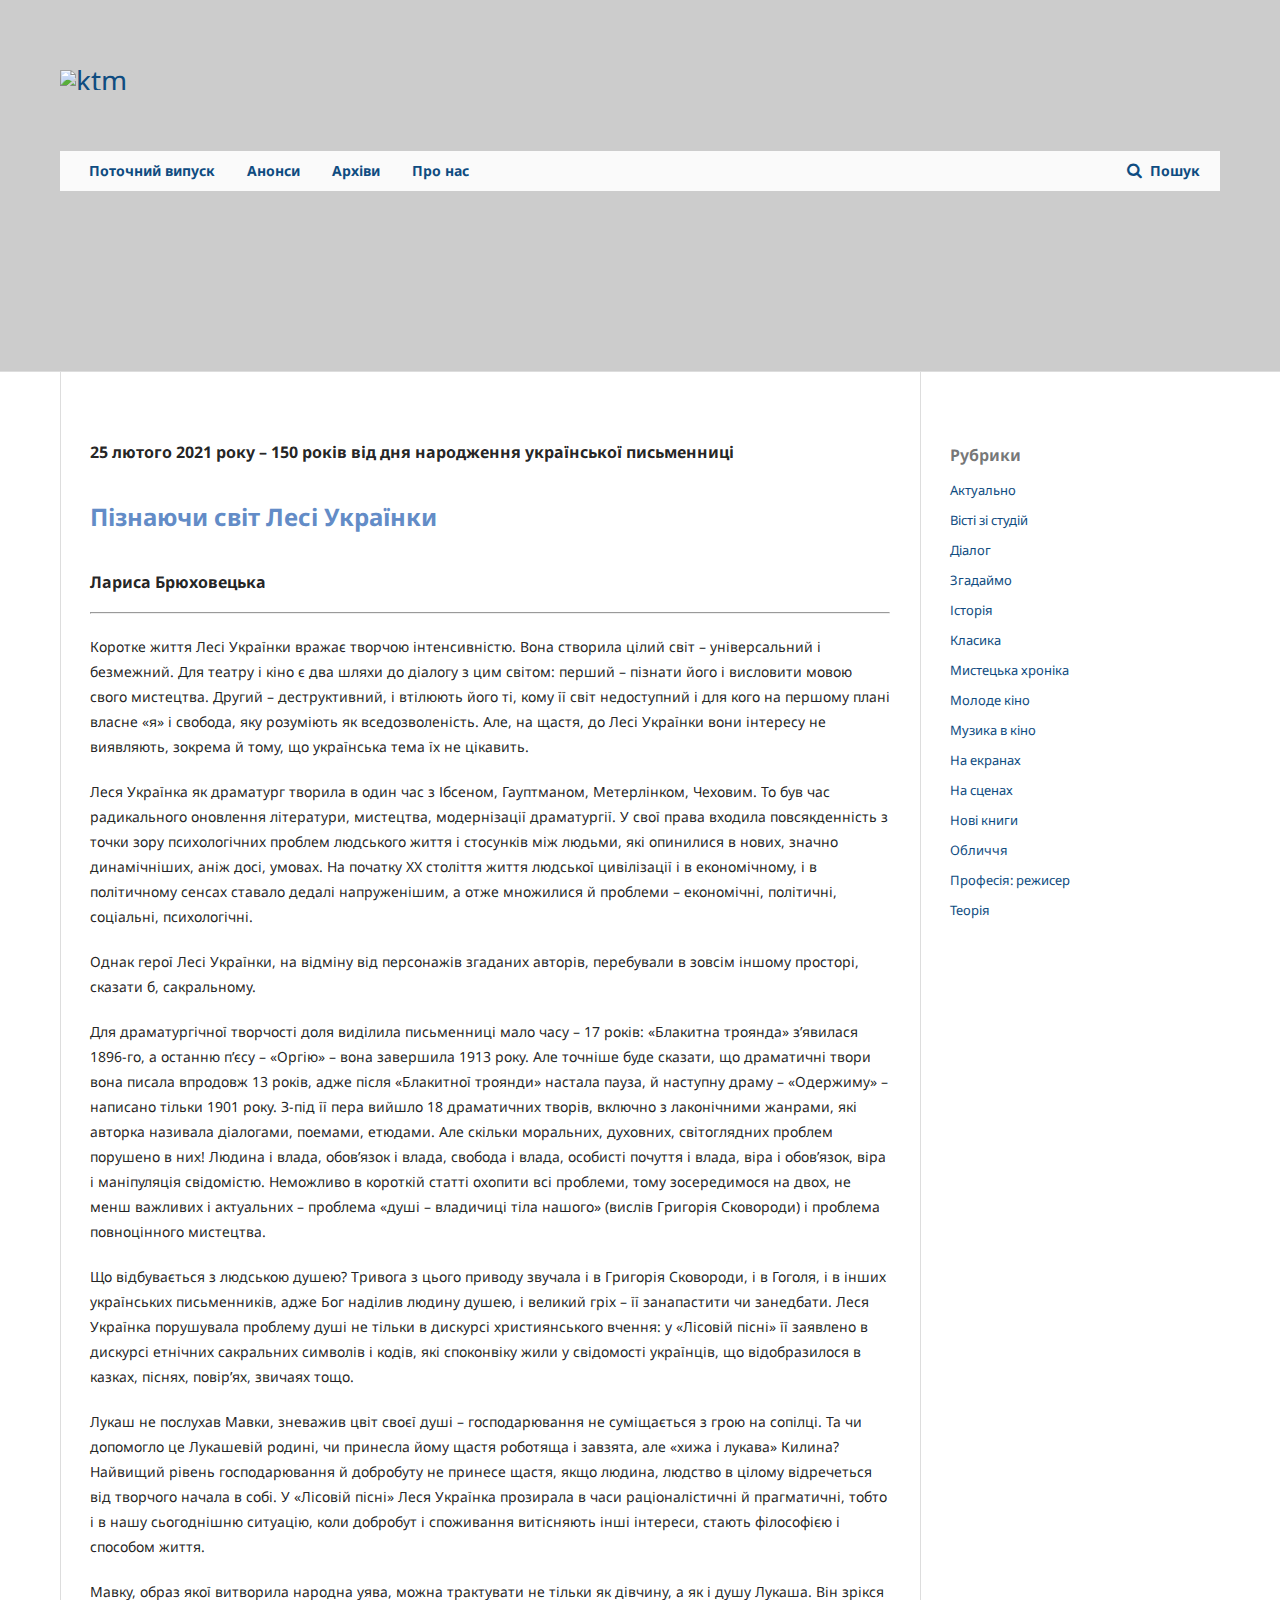
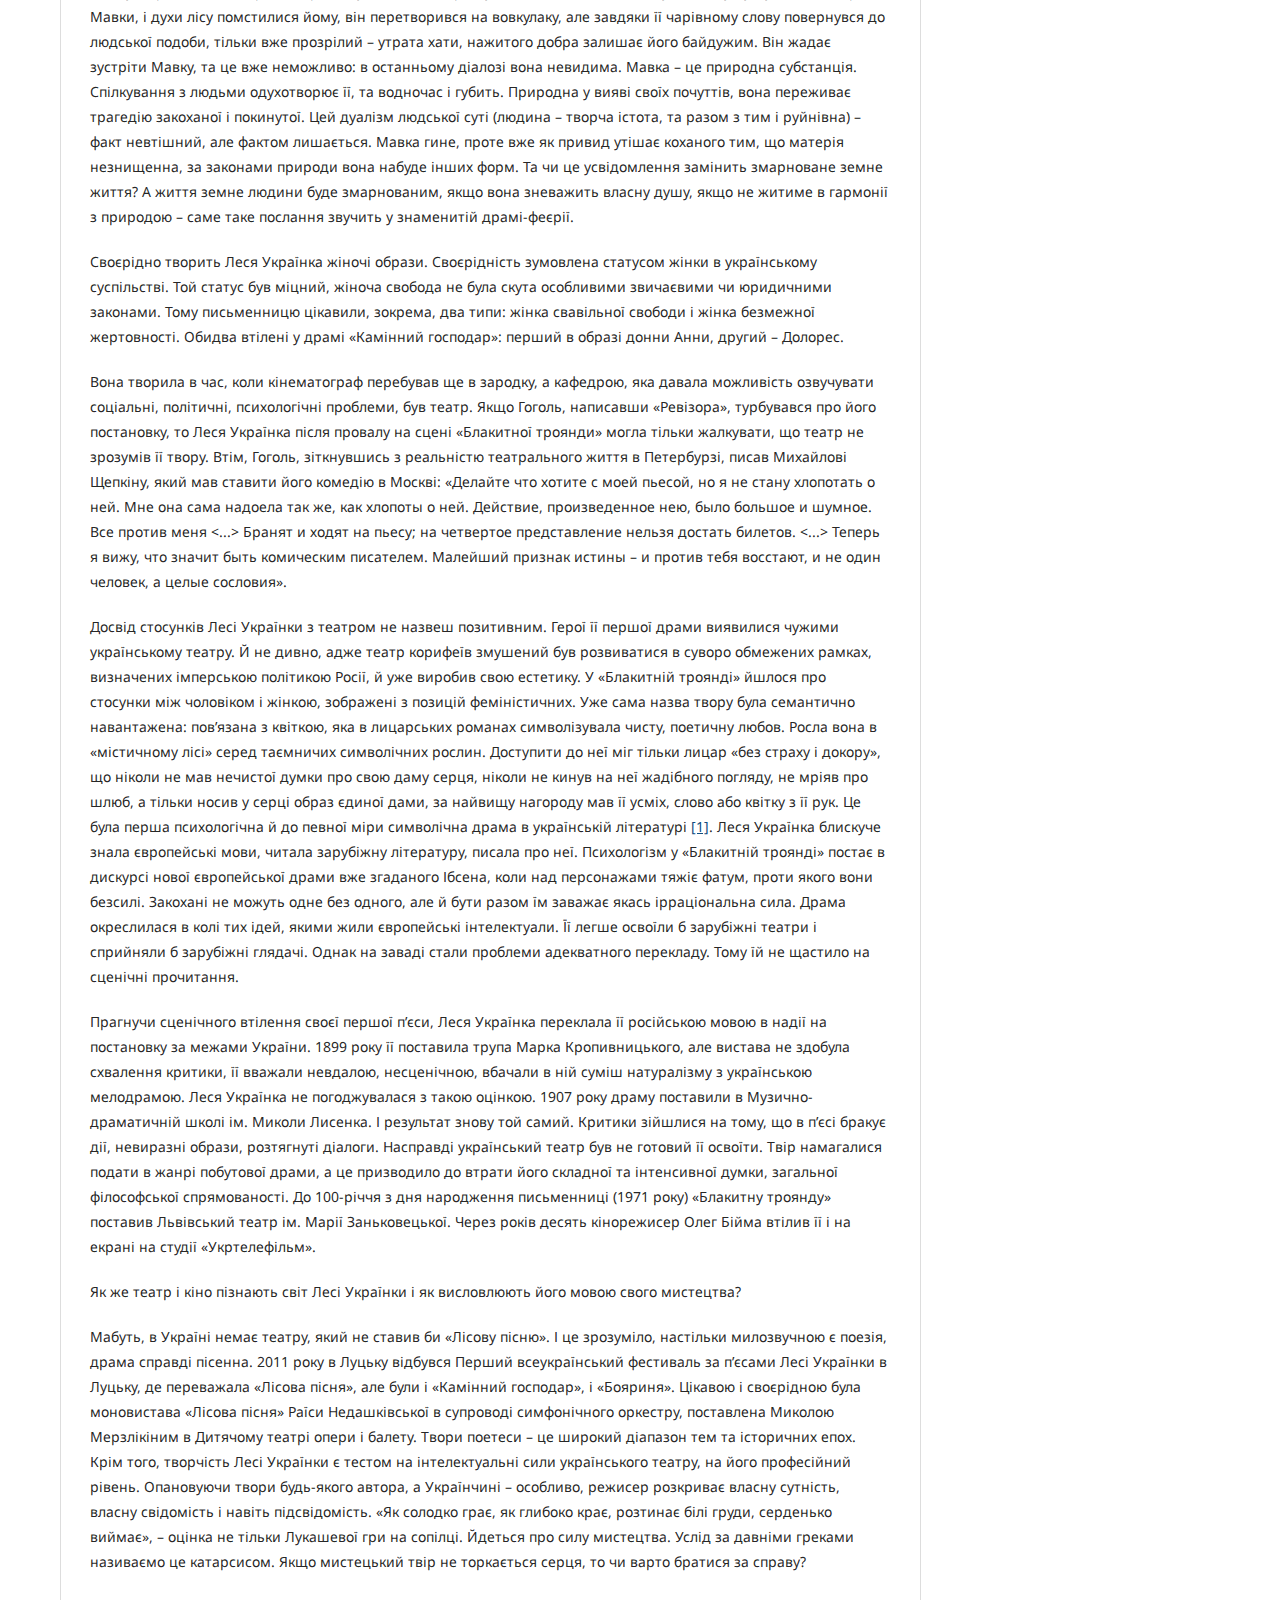
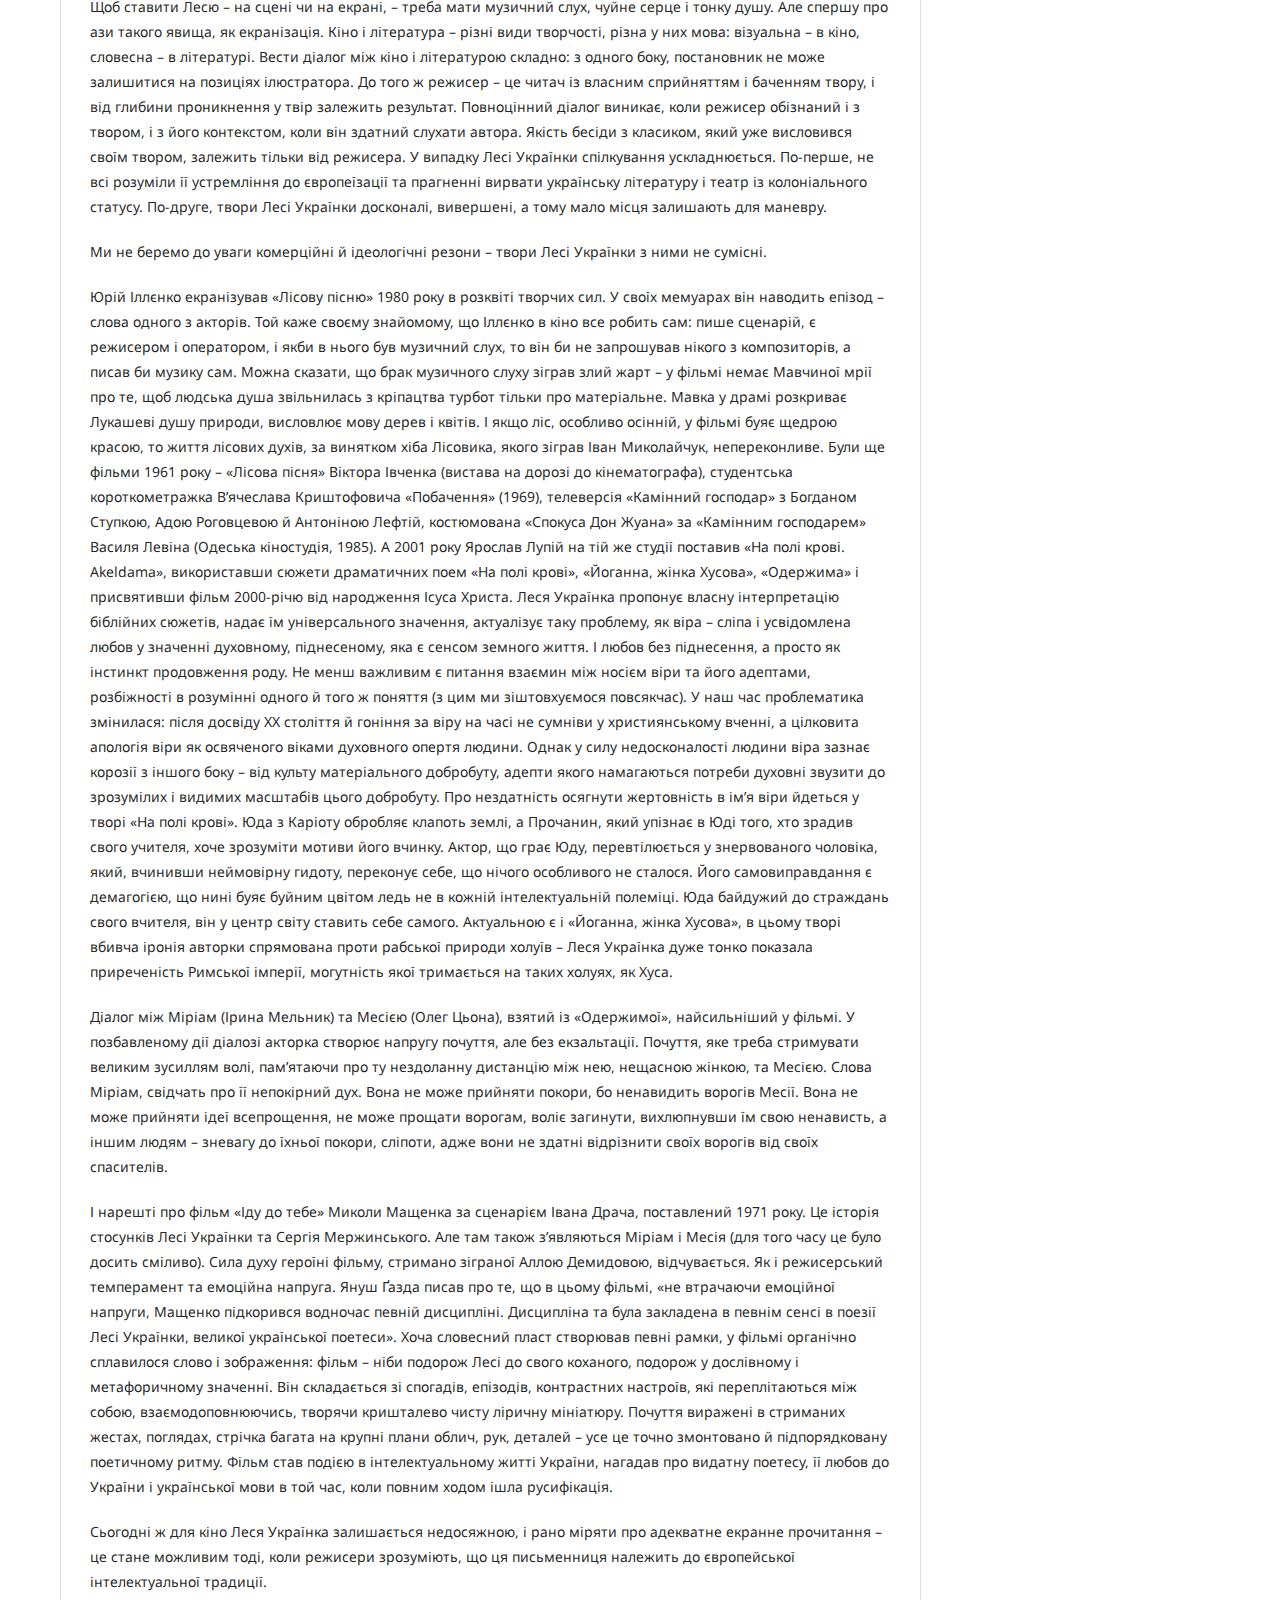
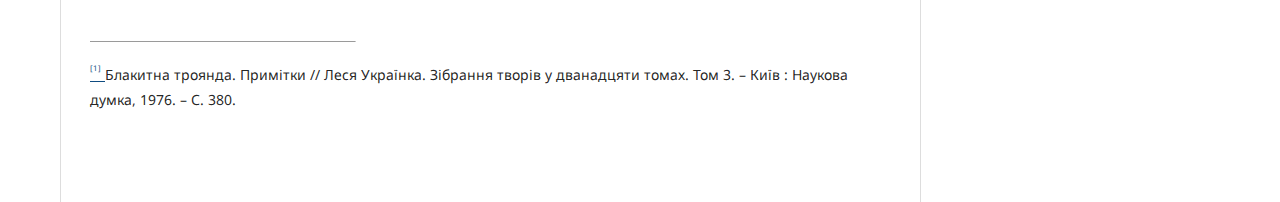
==== formatted/index.html @ 16dacf48 "renamed styles css" ====
<!DOCTYPE html>
<html lang="en-US" xml:lang="en-US">

<head>
    <meta charset="UTF-8">
    <meta name="viewport" content="width=device-width, initial-scale=1.0">
    <title>Лариса Брюховецька. Пізнаючи світ Лесі Українки</title>
    <!---<link href="https://ktm.ukma.edu.ua/public/journals/1/styleSheet.css?v=3.2.1.2" rel="stylesheet" type="text/css">-->
    <link href="/formatted/css/styles.css" rel="stylesheet" type="text/css">
    <link href="https://maxcdn.bootstrapcdn.com/font-awesome/4.2.0/css/font-awesome.min.css" rel="stylesheet"
        media="screen" />
    <link rel="preconnect" href="https://fonts.gstatic.com">
    <link href="https://fonts.googleapis.com/css2?family=Noto+Sans:ital,wght@0,400;0,700;1,400;1,700&display=swap"
        rel="stylesheet">
   <script src="https://ajax.googleapis.com/ajax/libs/jquery/2.2.2/jquery.min.js"></script>
   <script src="js/script.js"></script>
   <!---
    <script src="https://ktm.ukma.edu.ua/index.php/ktm/$$$call$$$/api/file/file-api/download-file?fileId=68&revision=1&submissionId=9&stageId=5" async></script>--> 
</head>

<body class="pkp_page_issue pkp_op_current has_site_logo" dir="ltr">

    <div class="pkp_structure_page">

        <div id="header"></div>

        <div class="pkp_structure_content has_sidebar">
            <div class="pkp_structure_main" role="main">



                <a id="pkp_content_main"></a>

                <h3>
                    25 лютого 2021 року – 150 років від дня народження української
                    письменниці
                </h3>
                <h1>Пізнаючи світ Лесі Українки</h1>
                <h3>
                    Лариса Брюховецька
                </h3>

                <hr>
                <p>
                    Коротке життя Лесі Українки вражає творчою інтенсивністю. Вона створила
                    цілий світ – універсальний і безмежний. Для театру і кіно є два шляхи до
                    діалогу з цим світом: перший – пізнати його і висловити мовою свого
                    мистецтва. Другий – деструктивний, і втілюють його ті, кому її світ
                    недоступний і для кого на першому плані власне «я» і свобода, яку розуміють
                    як вседозволеність. Але, на щастя, до Лесі Українки вони інтересу не
                    виявляють, зокрема й тому, що українська тема їх не цікавить.
                </p>
                <p>
                    Леся Українка як драматург творила в один час з Ібсеном, Гауптманом,
                    Метерлінком, Чеховим. То був час радикального оновлення літератури,
                    мистецтва, модернізації драматургії. У свої права входила повсякденність з
                    точки зору психологічних проблем людського життя і стосунків між людьми,
                    які опинилися в нових, значно динамічніших, аніж досі, умовах. На початку
                    ХХ століття життя людської цивілізації і в економічному, і в політичному
                    сенсах ставало дедалі напруженішим, а отже множилися й проблеми –
                    економічні, політичні, соціальні, психологічні.
                </p>
                <p>
                    Однак герої Лесі Українки, на відміну від персонажів згаданих авторів,
                    перебували в зовсім іншому просторі, сказати б, сакральному.
                </p>
                <p>
                    Для драматургічної творчості доля виділила письменниці мало часу – 17
                    років: «Блакитна троянда» з’явилася 1896-го, а останню п’єсу – «Оргію» –
                    вона завершила 1913 року. Але точніше буде сказати, що драматичні твори
                    вона писала впродовж 13 років, адже після «Блакитної троянди» настала
                    пауза, й наступну драму – «Одержиму» – написано тільки 1901 року. З-під її
                    пера вийшло 18 драматичних творів, включно з лаконічними жанрами, які
                    авторка називала діалогами, поемами, етюдами. Але скільки моральних,
                    духовних, світоглядних проблем порушено в них! Людина і влада, обов’язок і
                    влада, свобода і влада, особисті почуття і влада, віра і обов’язок, віра і
                    маніпуляція свідомістю. Неможливо в короткій статті охопити всі проблеми,
                    тому зосередимося на двох, не менш важливих і актуальних – проблема «душі –
                    владичиці тіла нашого» (вислів Григорія Сковороди) і проблема повноцінного
                    мистецтва.
                </p>
                <p>
                    Що відбувається з людською душею? Тривога з цього приводу звучала і в
                    Григорія Сковороди, і в Гоголя, і в інших українських письменників, адже
                    Бог наділив людину душею, і великий гріх – її занапастити чи занедбати.
                    Леся Українка порушувала проблему душі не тільки в дискурсі християнського
                    вчення: у «Лісовій пісні» її заявлено в дискурсі етнічних сакральних
                    символів і кодів, які споконвіку жили у свідомості українців, що
                    відобразилося в казках, піснях, повір’ях, звичаях тощо.
                </p>
                <p>
                    Лукаш не послухав Мавки, зневажив цвіт своєї душі – господарювання не
                    суміщається з грою на сопілці. Та чи допомогло це Лукашевій родині, чи
                    принесла йому щастя роботяща і завзята, але «хижа і лукава» Килина?
                    Найвищий рівень господарювання й добробуту не принесе щастя, якщо людина,
                    людство в цілому відречеться від творчого начала в собі. У «Лісовій пісні»
                    Леся Українка прозирала в часи раціоналістичні й прагматичні, тобто і в
                    нашу сьогоднішню ситуацію, коли добробут і споживання витісняють інші
                    інтереси, стають філософією і способом життя.
                </p>
                <p>
                    Мавку, образ якої витворила народна уява, можна трактувати не тільки як
                    дівчину, а як і душу Лукаша. Він зрікся Мавки, і духи лісу помстилися йому,
                    він перетворився на вовкулаку, але завдяки її чарівному слову повернувся до
                    людської подоби, тільки вже прозрілий – утрата хати, нажитого добра залишає
                    його байдужим. Він жадає зустріти Мавку, та це вже неможливо: в останньому
                    діалозі вона невидима. Мавка – це природна субстанція. Спілкування з людьми
                    одухотворює її, та водночас і губить. Природна у вияві своїх почуттів, вона
                    переживає трагедію закоханої і покинутої. Цей дуалізм людської суті (людина
                    – творча істота, та разом з тим і руйнівна) – факт невтішний, але фактом
                    лишається. Мавка гине, проте вже як привид утішає коханого тим, що матерія
                    незнищенна, за законами природи вона набуде інших форм. Та чи це
                    усвідомлення замінить змарноване земне життя? А життя земне людини буде
                    змарнованим, якщо вона зневажить власну душу, якщо не житиме в гармонії з
                    природою – саме таке послання звучить у знаменитій драмі-феєрії.
                </p>
                <p>
                    Своєрідно творить Леся Українка жіночі образи. Своєрідність зумовлена
                    статусом жінки в українському суспільстві. Той статус був міцний, жіноча
                    свобода не була скута особливими звичаєвими чи юридичними законами. Тому
                    письменницю цікавили, зокрема, два типи: жінка свавільної свободи і жінка
                    безмежної жертовності. Обидва втілені у драмі «Камінний господар»: перший в
                    образі донни Анни, другий – Долорес.
                </p>
                <p>
                    Вона творила в час, коли кінематограф перебував ще в зародку, а кафедрою,
                    яка давала можливість озвучувати соціальні, політичні, психологічні
                    проблеми, був театр. Якщо Гоголь, написавши «Ревізора», турбувався про його
                    постановку, то Леся Українка після провалу на сцені «Блакитної троянди»
                    могла тільки жалкувати, що театр не зрозумів її твору. Втім, Гоголь,
                    зіткнувшись з реальністю театрального життя в Петербурзі, писав Михайлові
                    Щепкіну, який мав ставити його комедію в Москві: «Делайте что хотите с моей
                    пьесой, но я не стану хлопотать о ней. Мне она сама надоела так же, как
                    хлопоты о ней. Действие, произведенное нею, было большое и шумное. Все
                    против меня &lt;...&gt; Бранят и ходят на пьесу; на четвертое представление
                    нельзя достать билетов. &lt;...&gt; Теперь я вижу, что значит быть
                    комическим писателем. Малейший признак истины – и против тебя восстают, и
                    не один человек, а целые сословия».
                </p>
                <p>
                    Досвід стосунків Лесі Українки з театром не назвеш позитивним. Герої її
                    першої драми виявилися чужими українському театру. Й не дивно, адже театр
                    корифеїв змушений був розвиватися в суворо обмежених рамках, визначених
                    імперською політикою Росії, й уже виробив свою естетику. У «Блакитній
                    троянді» йшлося про стосунки між чоловіком і жінкою, зображені з позицій
                    феміністичних. Уже сама назва твору була семантично навантажена: пов’язана
                    з квіткою, яка в лицарських романах символізувала чисту, поетичну любов.
                    Росла вона в «містичному лісі» серед таємничих символічних рослин.
                    Доступити до неї міг тільки лицар «без страху і докору», що ніколи не мав
                    нечистої думки про свою даму серця, ніколи не кинув на неї жадібного
                    погляду, не мріяв про шлюб, а тільки носив у серці образ єдиної дами, за
                    найвищу нагороду мав її усміх, слово або квітку з її рук. Це була перша
                    психологічна й до певної міри символічна драма в українській літературі <a href="#_ftn1"
                        name="_ftnref1" title="">[1]</a>. Леся Українка блискуче
                    знала європейські мови, читала зарубіжну літературу, писала про неї.
                    Психологізм у «Блакитній троянді» постає в дискурсі нової європейської
                    драми вже згаданого Ібсена, коли над персонажами тяжіє фатум, проти якого
                    вони безсилі. Закохані не можуть одне без одного, але й бути разом їм
                    заважає якась ірраціональна сила. Драма окреслилася в колі тих ідей, якими
                    жили європейські інтелектуали. Її легше освоїли б зарубіжні театри і
                    сприйняли б зарубіжні глядачі. Однак на заваді стали проблеми адекватного
                    перекладу. Тому їй не щастило на сценічні прочитання.
                </p>
                <p>
                    Прагнучи сценічного втілення своєї першої п’єси, Леся Українка переклала її
                    російською мовою в надії на постановку за межами України. 1899 року її
                    поставила трупа Марка Кропивницького, але вистава не здобула схвалення
                    критики, її вважали невдалою, несценічною, вбачали в ній суміш натуралізму
                    з українською мелодрамою. Леся Українка не погоджувалася з такою оцінкою.
                    1907 року драму поставили в Музично-драматичній школі ім. Миколи Лисенка. І
                    результат знову той самий. Критики зійшлися на тому, що в п’єсі бракує дії,
                    невиразні образи, розтягнуті діалоги. Насправді український театр був не
                    готовий її освоїти. Твір намагалися подати в жанрі побутової драми, а це
                    призводило до втрати його складної та інтенсивної думки, загальної
                    філософської спрямованості. До 100-річчя з дня народження письменниці (1971
                    року) «Блакитну троянду» поставив Львівський театр ім. Марії Заньковецької.
                    Через років десять кінорежисер Олег Бійма втілив її і на екрані на студії
                    «Укртелефільм».
                </p>
                <p>
                    Як же театр і кіно пізнають світ Лесі Українки і як висловлюють його мовою
                    свого мистецтва?
                </p>
                <p>
                    Мабуть, в Україні немає театру, який не ставив би «Лісову пісню». І це
                    зрозуміло, настільки милозвучною є поезія, драма справді пісенна. 2011 року
                    в Луцьку відбувся Перший всеукраїнський фестиваль за п’єсами Лесі Українки
                    в Луцьку, де переважала «Лісова пісня», але були і «Камінний господар», і
                    «Бояриня». Цікавою і своєрідною була моновистава «Лісова пісня» Раїси
                    Недашківської в супроводі симфонічного оркестру, поставлена Миколою
                    Мерзлікіним в Дитячому театрі опери і балету. Твори поетеси – це широкий
                    діапазон тем та історичних епох. Крім того, творчість Лесі Українки є
                    тестом на інтелектуальні сили українського театру, на його професійний
                    рівень. Опановуючи твори будь-якого автора, а Українчині – особливо,
                    режисер розкриває власну сутність, власну свідомість і навіть
                    підсвідомість. «Як солодко грає, як глибоко крає, розтинає білі груди,
                    серденько виймає», – оцінка не тільки Лукашевої гри на сопілці. Йдеться про
                    силу мистецтва. Услід за давніми греками називаємо це катарсисом. Якщо
                    мистецький твір не торкається серця, то чи варто братися за справу?
                </p>
                <p>
                    Щоб ставити Лесю – на сцені чи на екрані, – треба мати музичний слух, чуйне
                    серце і тонку душу. Але спершу про ази такого явища, як екранізація. Кіно і
                    література – різні види творчості, різна у них мова: візуальна – в кіно,
                    словесна – в літературі. Вести діалог між кіно і літературою складно: з
                    одного боку, постановник не може залишитися на позиціях ілюстратора. До
                    того ж режисер – це читач із власним сприйняттям і баченням твору, і від
                    глибини проникнення у твір залежить результат. Повноцінний діалог виникає,
                    коли режисер обізнаний і з твором, і з його контекстом, коли він здатний
                    слухати автора. Якість бесіди з класиком, який уже висловився своїм твором,
                    залежить тільки від режисера. У випадку Лесі Українки спілкування
                    ускладнюється. По-перше, не всі розуміли її устремління до європеїзації та
                    прагненні вирвати українську літературу і театр із колоніального статусу.
                    По-друге, твори Лесі Українки досконалі, вивершені, а тому мало місця
                    залишають для маневру.
                </p>
                <p>
                    Ми не беремо до уваги комерційні й ідеологічні резони – твори Лесі Українки
                    з ними не сумісні.
                </p>
                <p>
                    Юрій Іллєнко екранізував «Лісову пісню» 1980 року в розквіті творчих сил. У
                    своїх мемуарах він наводить епізод – слова одного з акторів. Той каже
                    своєму знайомому, що Іллєнко в кіно все робить сам: пише сценарій, є
                    режисером і оператором, і якби в нього був музичний слух, то він би не
                    запрошував нікого з композиторів, а писав би музику сам. Можна сказати, що
                    брак музичного слуху зіграв злий жарт – у фільмі немає Мавчиної мрії про
                    те, щоб людська душа звільнилась з кріпацтва турбот тільки про матеріальне.
                    Мавка у драмі розкриває Лукашеві душу природи, висловлює мову дерев і
                    квітів. І якщо ліс, особливо осінній, у фільмі буяє щедрою красою, то життя
                    лісових духів, за винятком хіба Лісовика, якого зіграв Іван Миколайчук,
                    непереконливе. Були ще фільми 1961 року – «Лісова пісня» Віктора Івченка
                    (вистава на дорозі до кінематографа), студентська короткометражка
                    В’ячеслава Криштофовича «Побачення» (1969), телеверсія «Камінний господар»
                    з Богданом Ступкою, Адою Роговцевою й Антоніною Лефтій, костюмована
                    «Спокуса Дон Жуана» за «Камінним господарем» Василя Левіна (Одеська
                    кіностудія, 1985). А 2001 року Ярослав Лупій на тій же студії поставив «На
                    полі крові. Akeldama», використавши сюжети драматичних поем «На полі
                    крові», «Йоганна, жінка Хусова», «Одержима» і присвятивши фільм 2000-річю
                    від народження Ісуса Христа. Леся Українка пропонує власну інтерпретацію
                    біблійних сюжетів, надає їм універсального значення, актуалізує таку
                    проблему, як віра – сліпа і усвідомлена любов у значенні духовному,
                    піднесеному, яка є сенсом земного життя. І любов без піднесення, а просто
                    як інстинкт продовження роду. Не менш важливим є питання взаємин між носієм
                    віри та його адептами, розбіжності в розумінні одного й того ж поняття (з
                    цим ми зіштовхуємося повсякчас). У наш час проблематика змінилася: після
                    досвіду ХХ століття й гоніння за віру на часі не сумніви у християнському
                    вченні, а цілковита апологія віри як освяченого віками духовного опертя
                    людини. Однак у силу недосконалості людини віра зазнає корозії з іншого
                    боку – від культу матеріального добробуту, адепти якого намагаються потреби
                    духовні звузити до зрозумілих і видимих масштабів цього добробуту. Про
                    нездатність осягнути жертовність в ім’я віри йдеться у творі «На полі
                    крові». Юда з Каріоту обробляє клапоть землі, а Прочанин, який упізнає в
                    Юді того, хто зрадив свого учителя, хоче зрозуміти мотиви його вчинку.
                    Актор, що грає Юду, перевтілюється у знервованого чоловіка, який, вчинивши
                    неймовірну гидоту, переконує себе, що нічого особливого не сталося. Його
                    самовиправдання є демагогією, що нині буяє буйним цвітом ледь не в кожній
                    інтелектуальній полеміці. Юда байдужий до страждань свого вчителя, він у
                    центр світу ставить себе самого. Актуальною є і «Йоганна, жінка Хусова», в
                    цьому творі вбивча іронія авторки спрямована проти рабської природи холуїв
                    – Леся Українка дуже тонко показала приреченість Римської імперії,
                    могутність якої тримається на таких холуях, як Хуса.
                </p>
                <p>
                    Діалог між Міріам (Ірина Мельник) та Месією (Олег Цьона), взятий із
                    «Одержимої», найсильніший у фільмі. У позбавленому дії діалозі акторка
                    створює напругу почуття, але без екзальтації. Почуття, яке треба стримувати
                    великим зусиллям волі, пам’ятаючи про ту нездоланну дистанцію між нею,
                    нещасною жінкою, та Месією. Слова Міріам, свідчать про її непокірний дух.
                    Вона не може прийняти покори, бо ненавидить ворогів Месії. Вона не може
                    прийняти ідеї всепрощення, не може прощати ворогам, воліє загинути,
                    вихлюпнувши їм свою ненависть, а іншим людям – зневагу до їхньої покори,
                    сліпоти, адже вони не здатні відрізнити своїх ворогів від своїх спасителів.
                </p>
                <p>
                    І нарешті про фільм «Іду до тебе» Миколи Мащенка за сценарієм Івана Драча,
                    поставлений 1971 року. Це історія стосунків Лесі Українки та Сергія
                    Мержинського. Але там також з’являються Міріам і Месія (для того часу це
                    було досить сміливо). Сила духу героїні фільму, стримано зіграної Аллою
                    Демидовою, відчувається. Як і режисерський темперамент та емоційна напруга.
                    Януш Ґазда писав про те, що в цьому фільмі, «не втрачаючи емоційної
                    напруги, Мащенко підкорився водночас певній дисципліні. Дисципліна та була
                    закладена в певнім сенсі в поезії Лесі Українки, великої української
                    поетеси». Хоча словесний пласт створював певні рамки, у фільмі органічно
                    сплавилося слово і зображення: фільм – ніби подорож Лесі до свого коханого,
                    подорож у дослівному і метафоричному значенні. Він складається зі спогадів,
                    епізодів, контрастних настроїв, які переплітаються між собою,
                    взаємодоповнюючись, творячи кришталево чисту ліричну мініатюру. Почуття
                    виражені в стриманих жестах, поглядах, стрічка багата на крупні плани
                    облич, рук, деталей – усе це точно змонтовано й підпорядковану поетичному
                    ритму. Фільм став подією в інтелектуальному житті України, нагадав про
                    видатну поетесу, її любов до України і української мови в той час, коли
                    повним ходом ішла русифікація.
                </p>
                <p>
                    Сьогодні ж для кіно Леся Українка залишається недосяжною, і рано міряти про
                    адекватне екранне прочитання – це стане можливим тоді, коли режисери
                    зрозуміють, що ця письменниця належить до європейської інтелектуальної
                    традиції.
                </p>
                <div>
                    <br clear="all" />
                    <hr width="33%" size="1" align="left" />
                    <div id="ftn1">
                        <p>
                            <a href="#_ftnref1" name="_ftn1" title="">
                                <sup><sup>[1]</sup></sup>
                            </a>
                            Блакитна троянда. Примітки // Леся Українка. Зібрання творів у
                            дванадцяти томах. Том 3. – Київ : Наукова думка, 1976. – С. 380.
                        </p>
                    </div>
                </div>

            </div><!-- pkp_structure_main -->
            <div id="rubrics"></div>

        </div><!-- pkp_structure_content -->

        
</body>

</html>
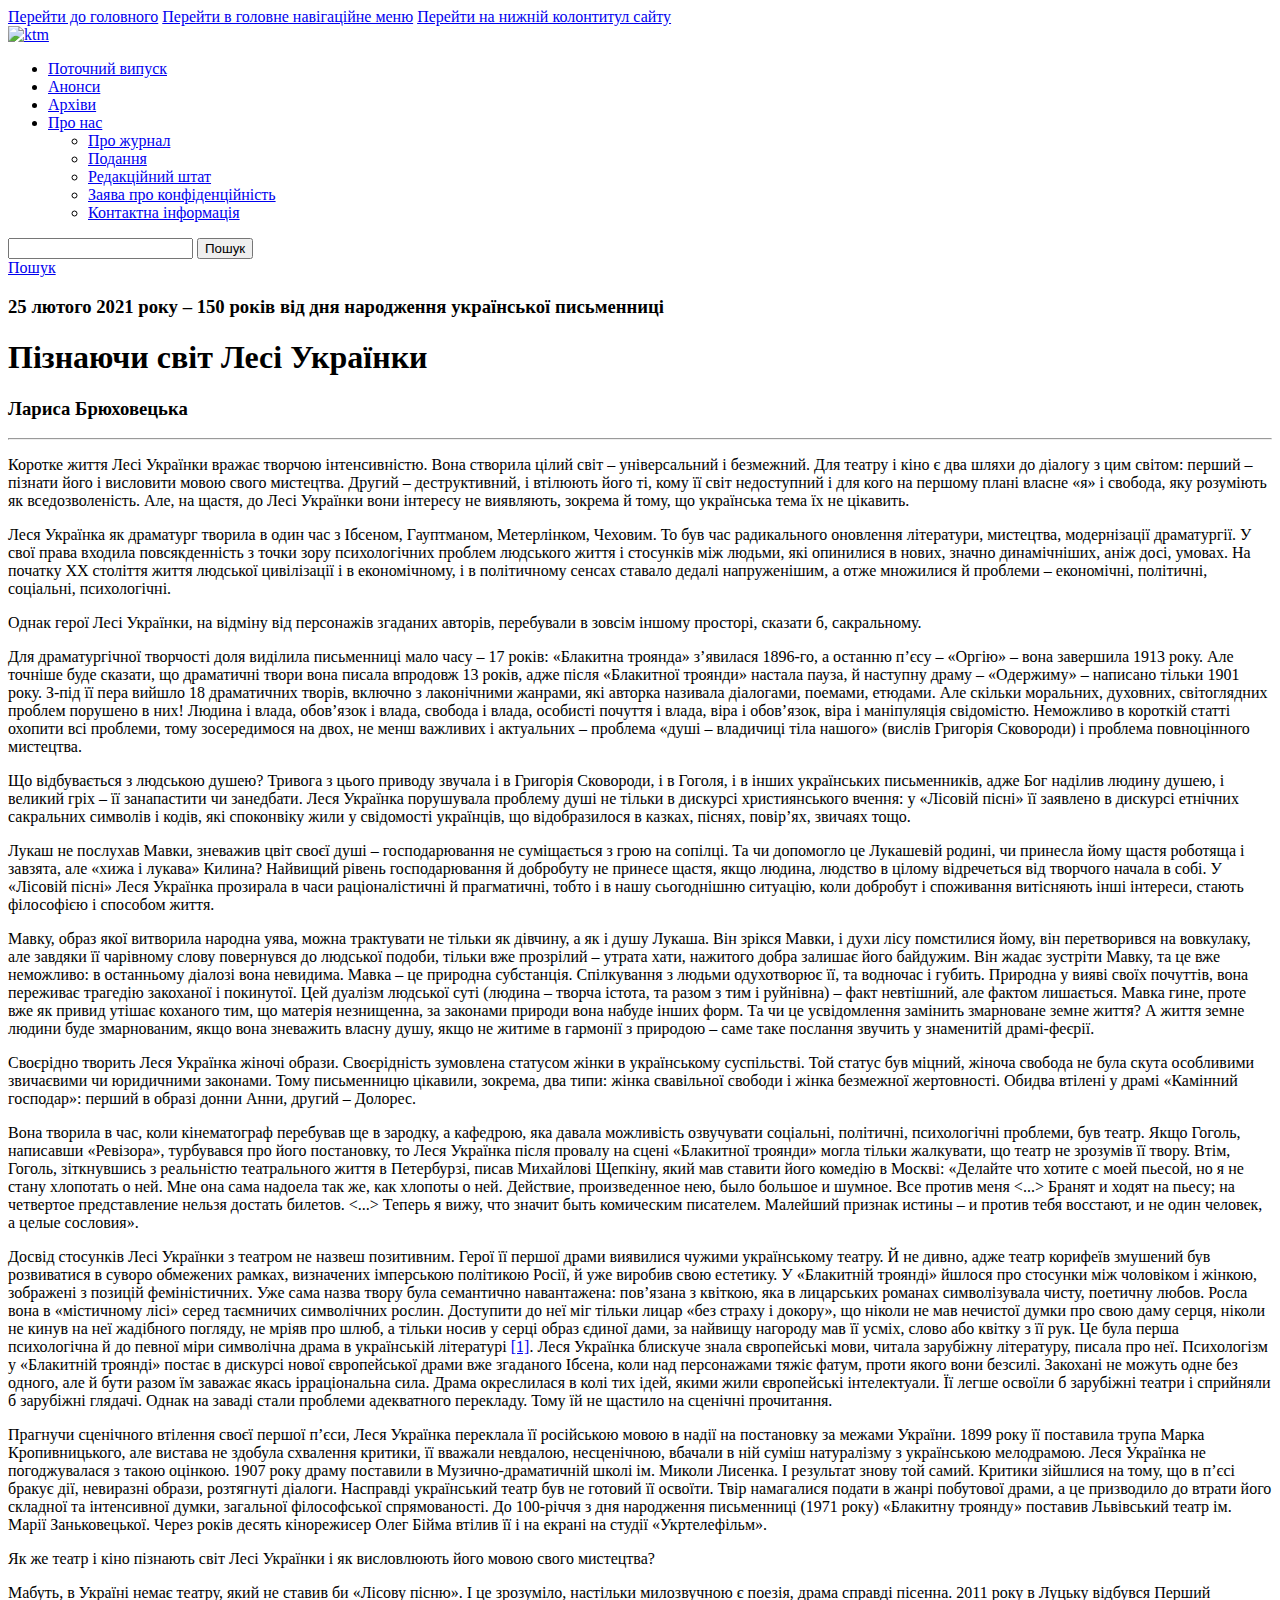
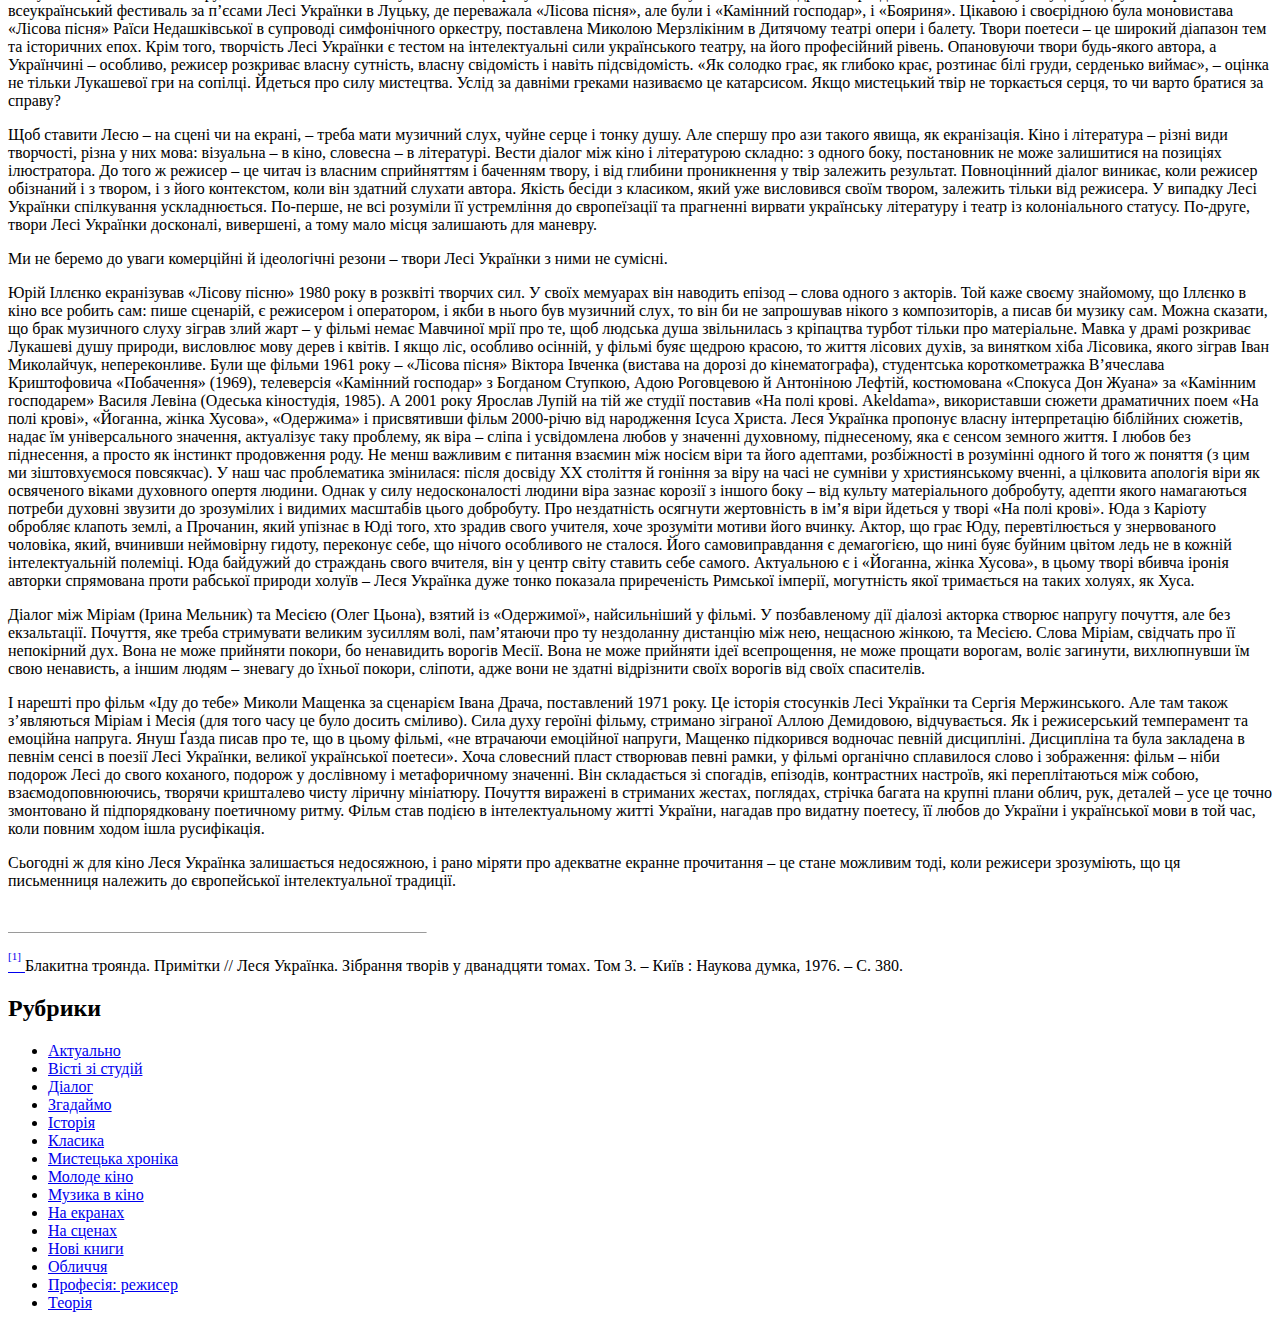
==== commit 57107af0: "root directory" ====
--- a/formatted/index.html
+++ b/formatted/index.html
@@ -5,8 +5,7 @@
     <meta charset="UTF-8">
     <meta name="viewport" content="width=device-width, initial-scale=1.0">
     <title>Лариса Брюховецька. Пізнаючи світ Лесі Українки</title>
-    <!---<link href="https://ktm.ukma.edu.ua/public/journals/1/styleSheet.css?v=3.2.1.2" rel="stylesheet" type="text/css">-->
-    <link href="/formatted/css/styles.css" rel="stylesheet" type="text/css">
+    <link href="./formatted/css/style.css" rel="stylesheet" type="text/css">
     <link href="https://maxcdn.bootstrapcdn.com/font-awesome/4.2.0/css/font-awesome.min.css" rel="stylesheet"
         media="screen" />
     <link rel="preconnect" href="https://fonts.gstatic.com">
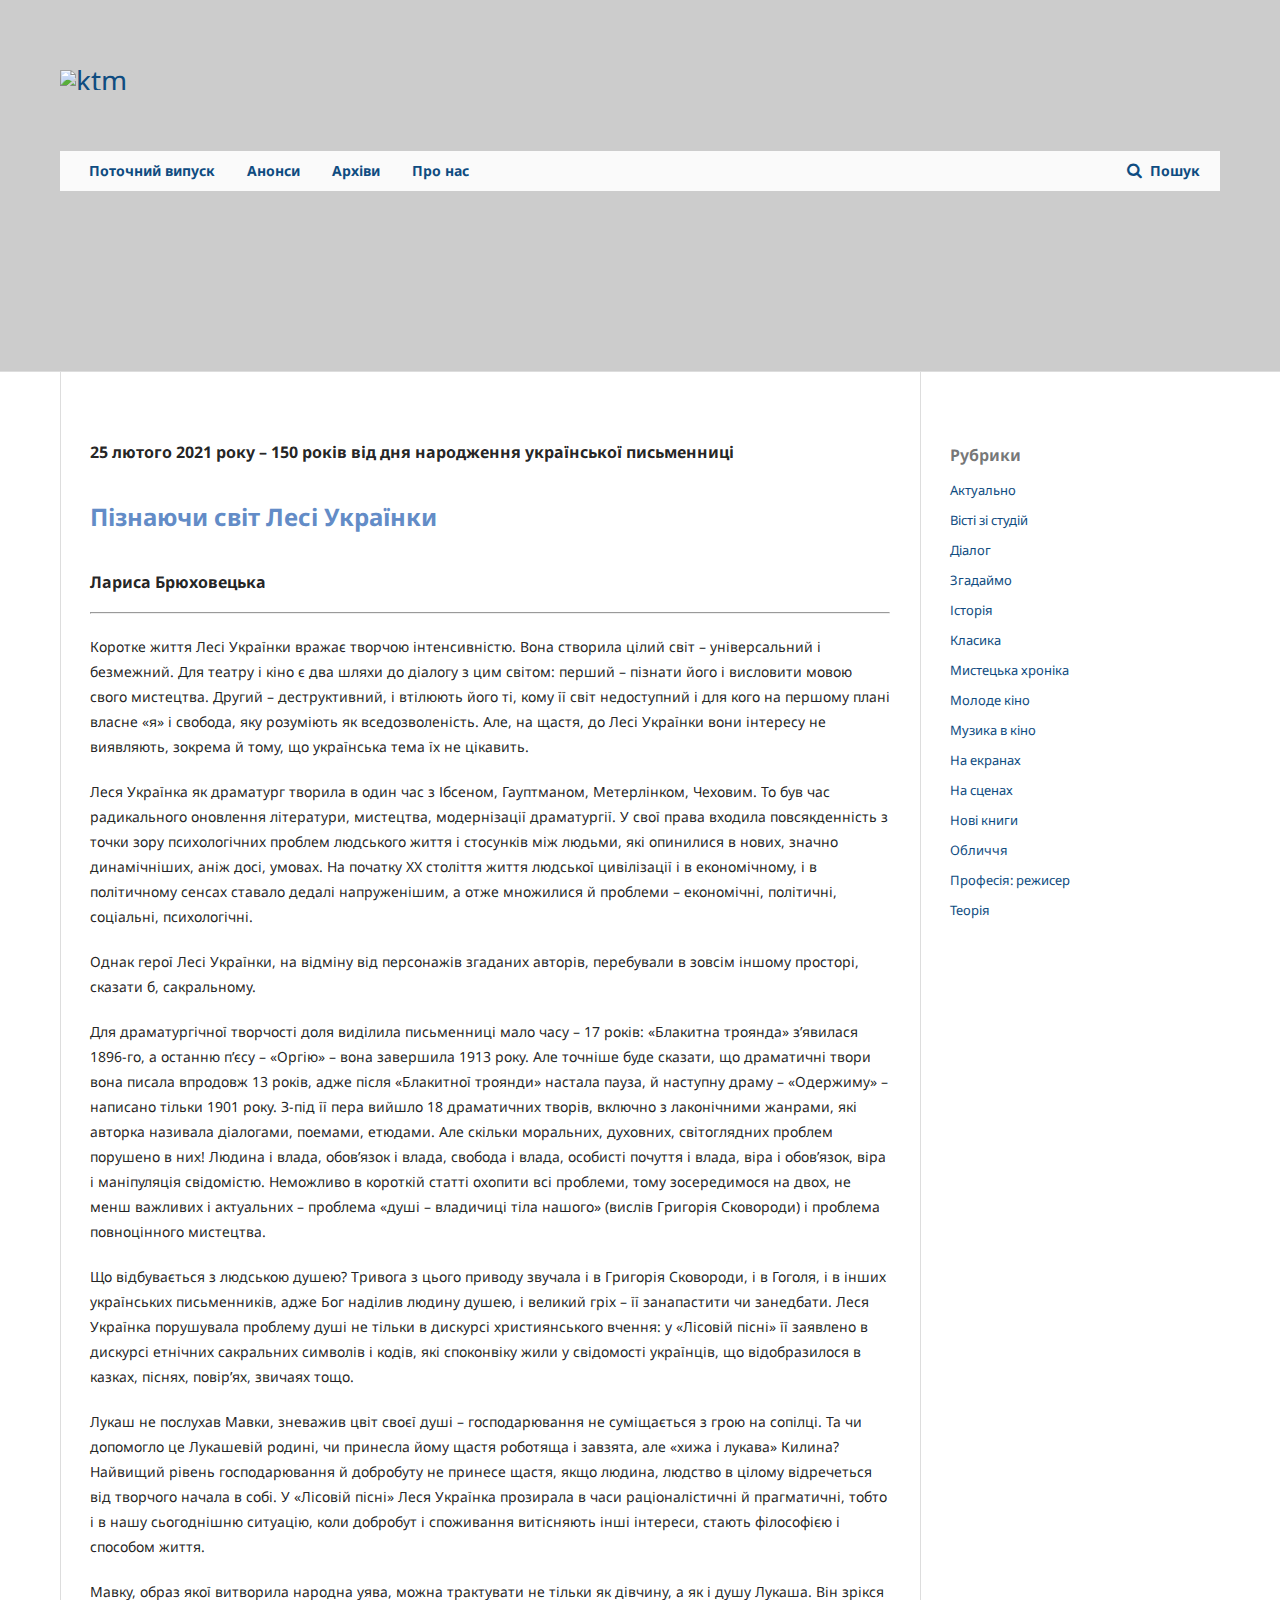
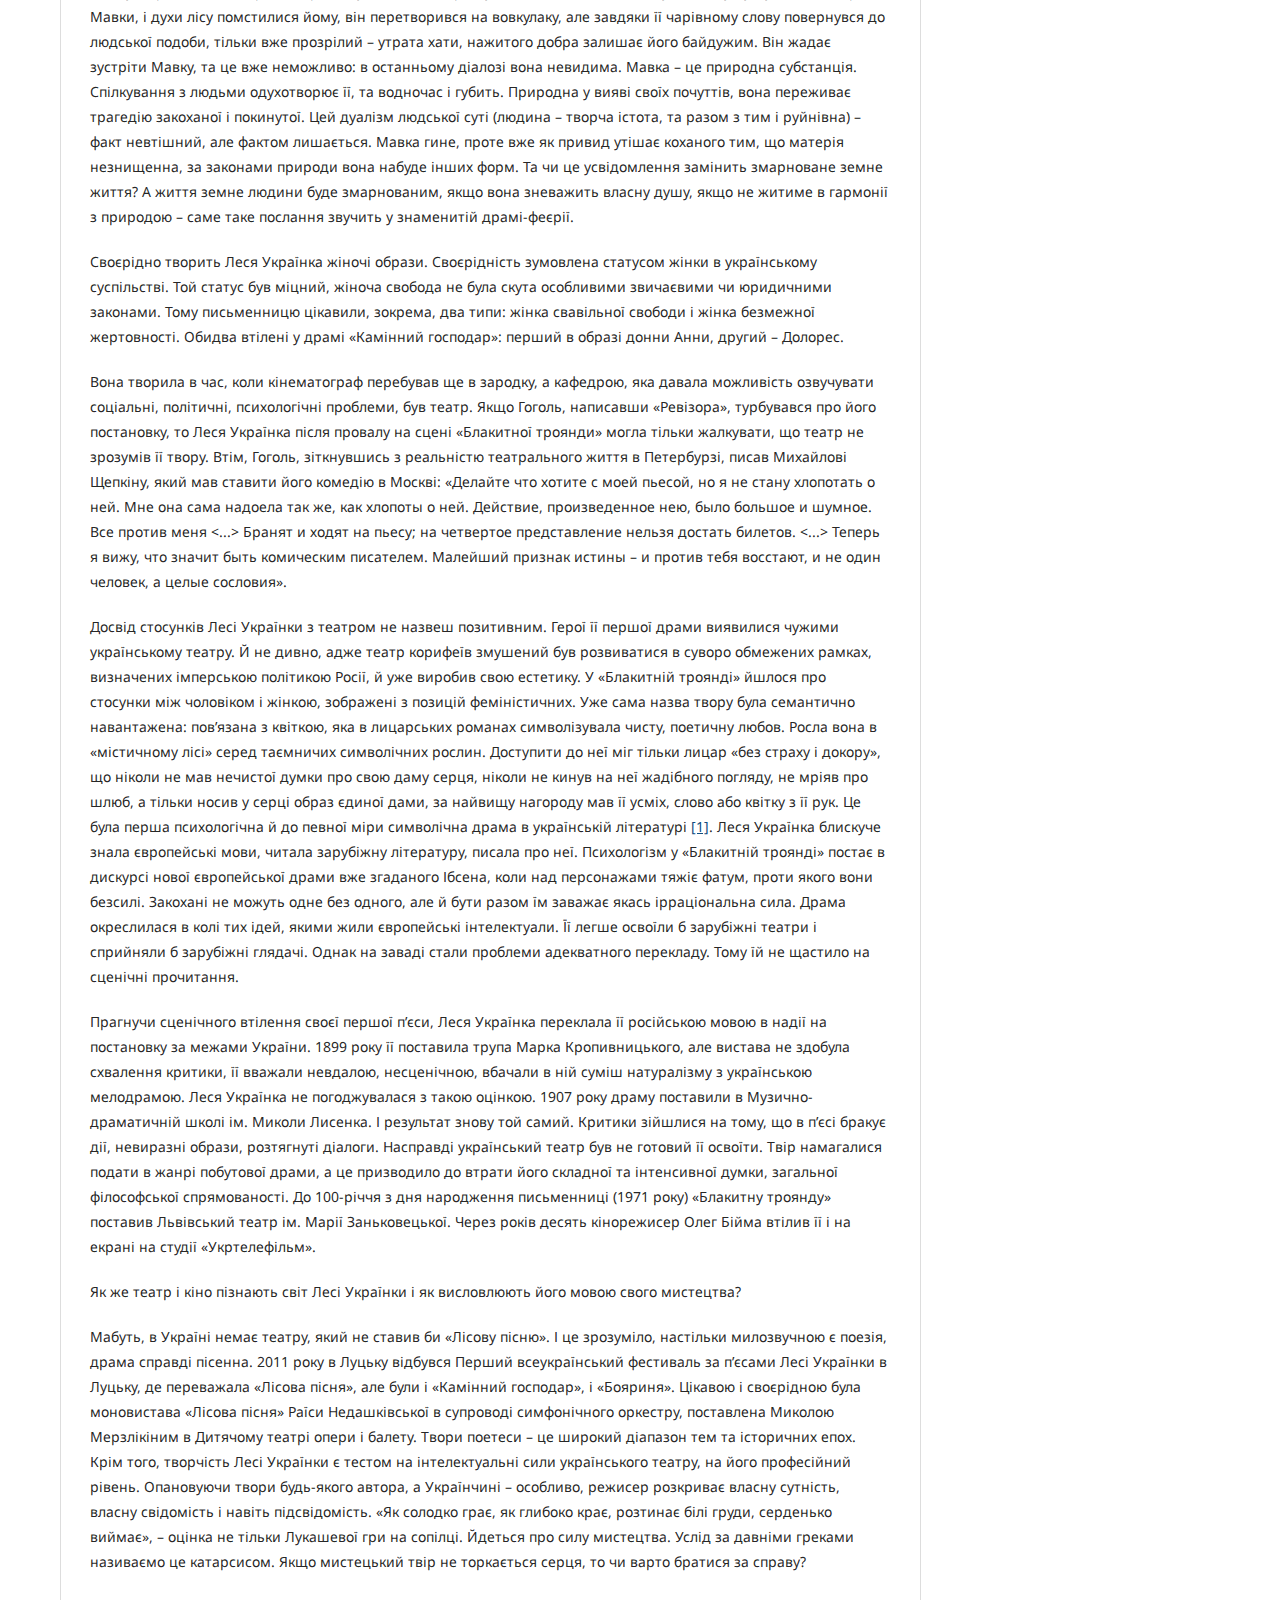
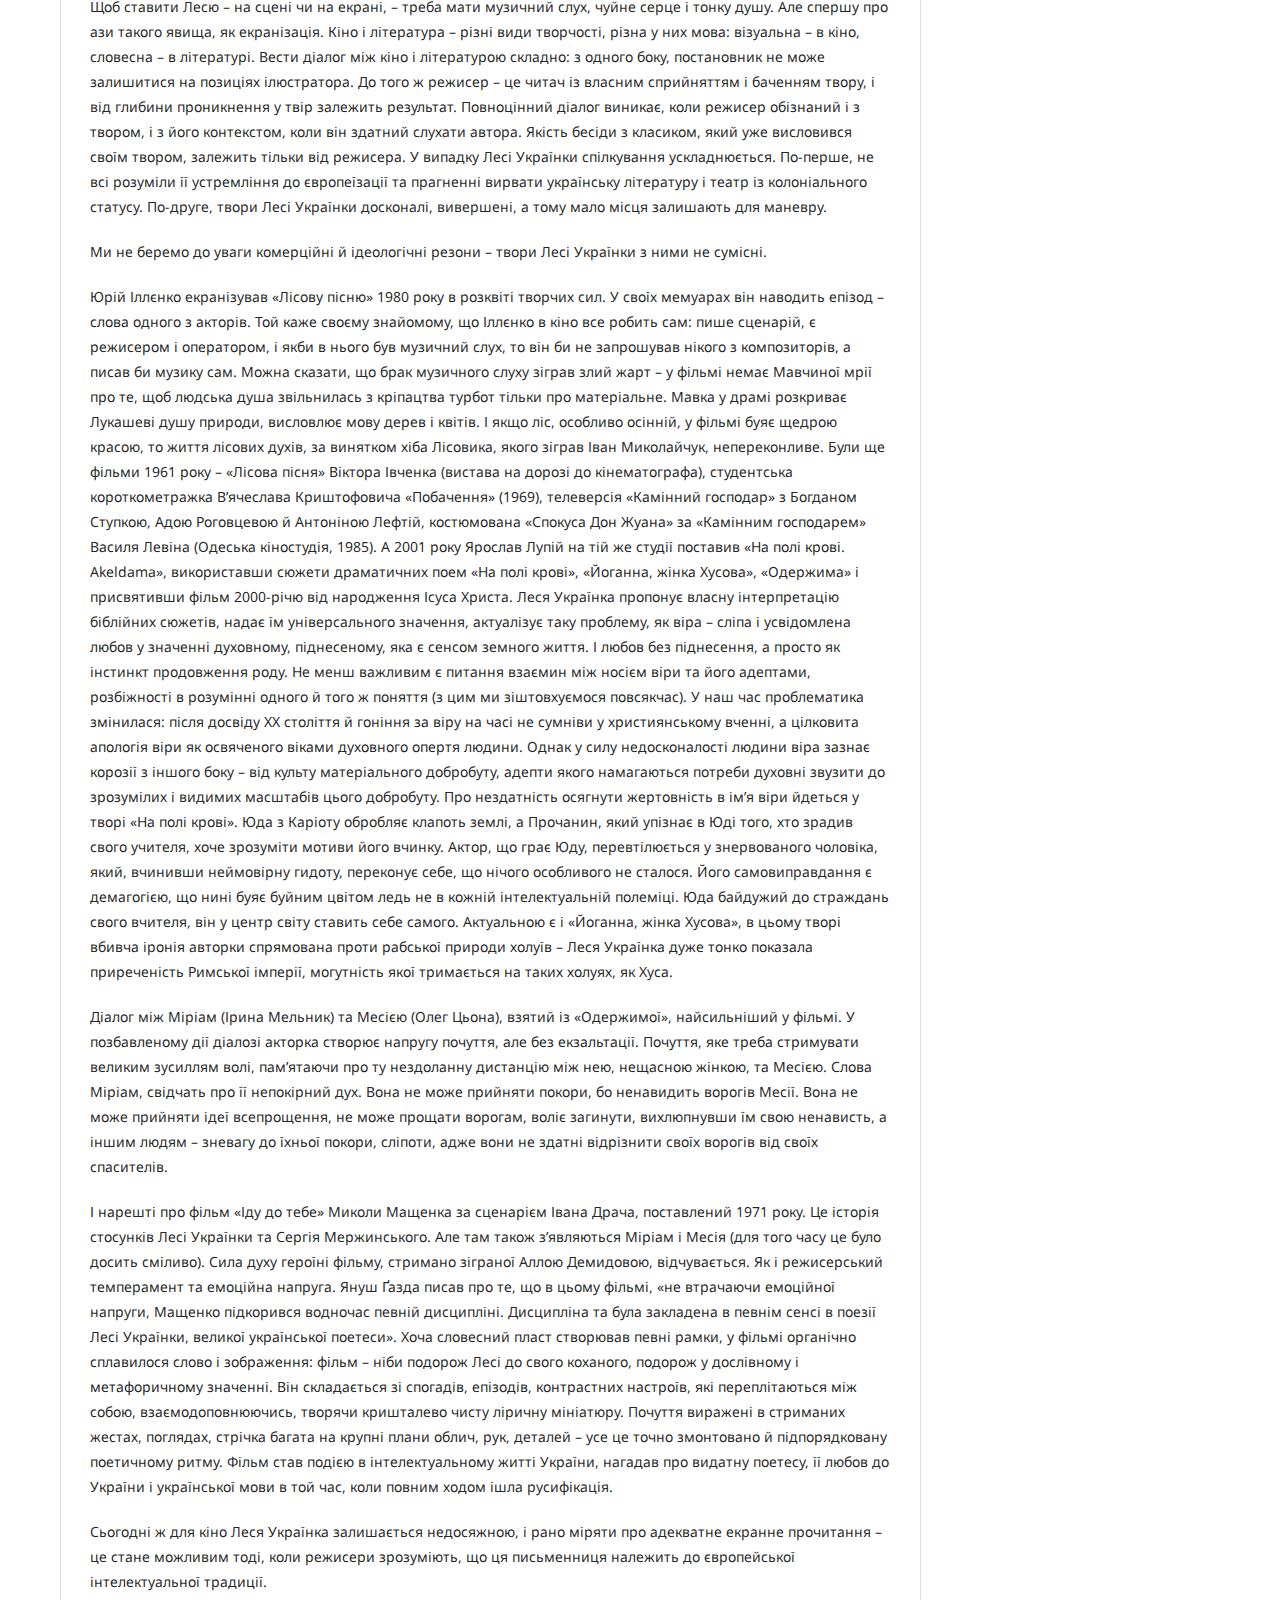
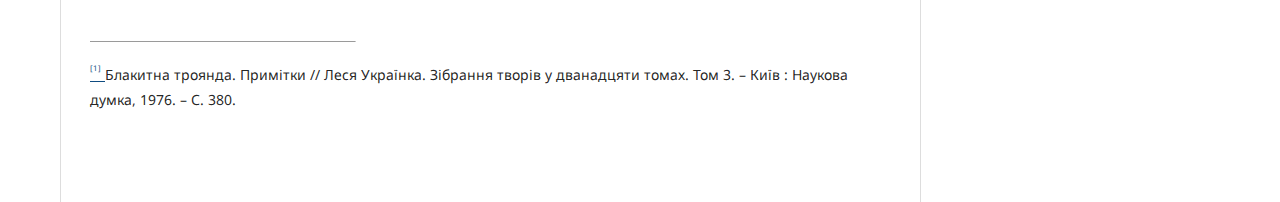
==== commit 8550ecd4: "renamed path to css" ====
--- a/formatted/index.html
+++ b/formatted/index.html
@@ -5,7 +5,7 @@
     <meta charset="UTF-8">
     <meta name="viewport" content="width=device-width, initial-scale=1.0">
     <title>Лариса Брюховецька. Пізнаючи світ Лесі Українки</title>
-    <link href="./formatted/css/style.css" rel="stylesheet" type="text/css">
+    <link href="css/style.css" rel="stylesheet" type="text/css">
     <link href="https://maxcdn.bootstrapcdn.com/font-awesome/4.2.0/css/font-awesome.min.css" rel="stylesheet"
         media="screen" />
     <link rel="preconnect" href="https://fonts.gstatic.com">
